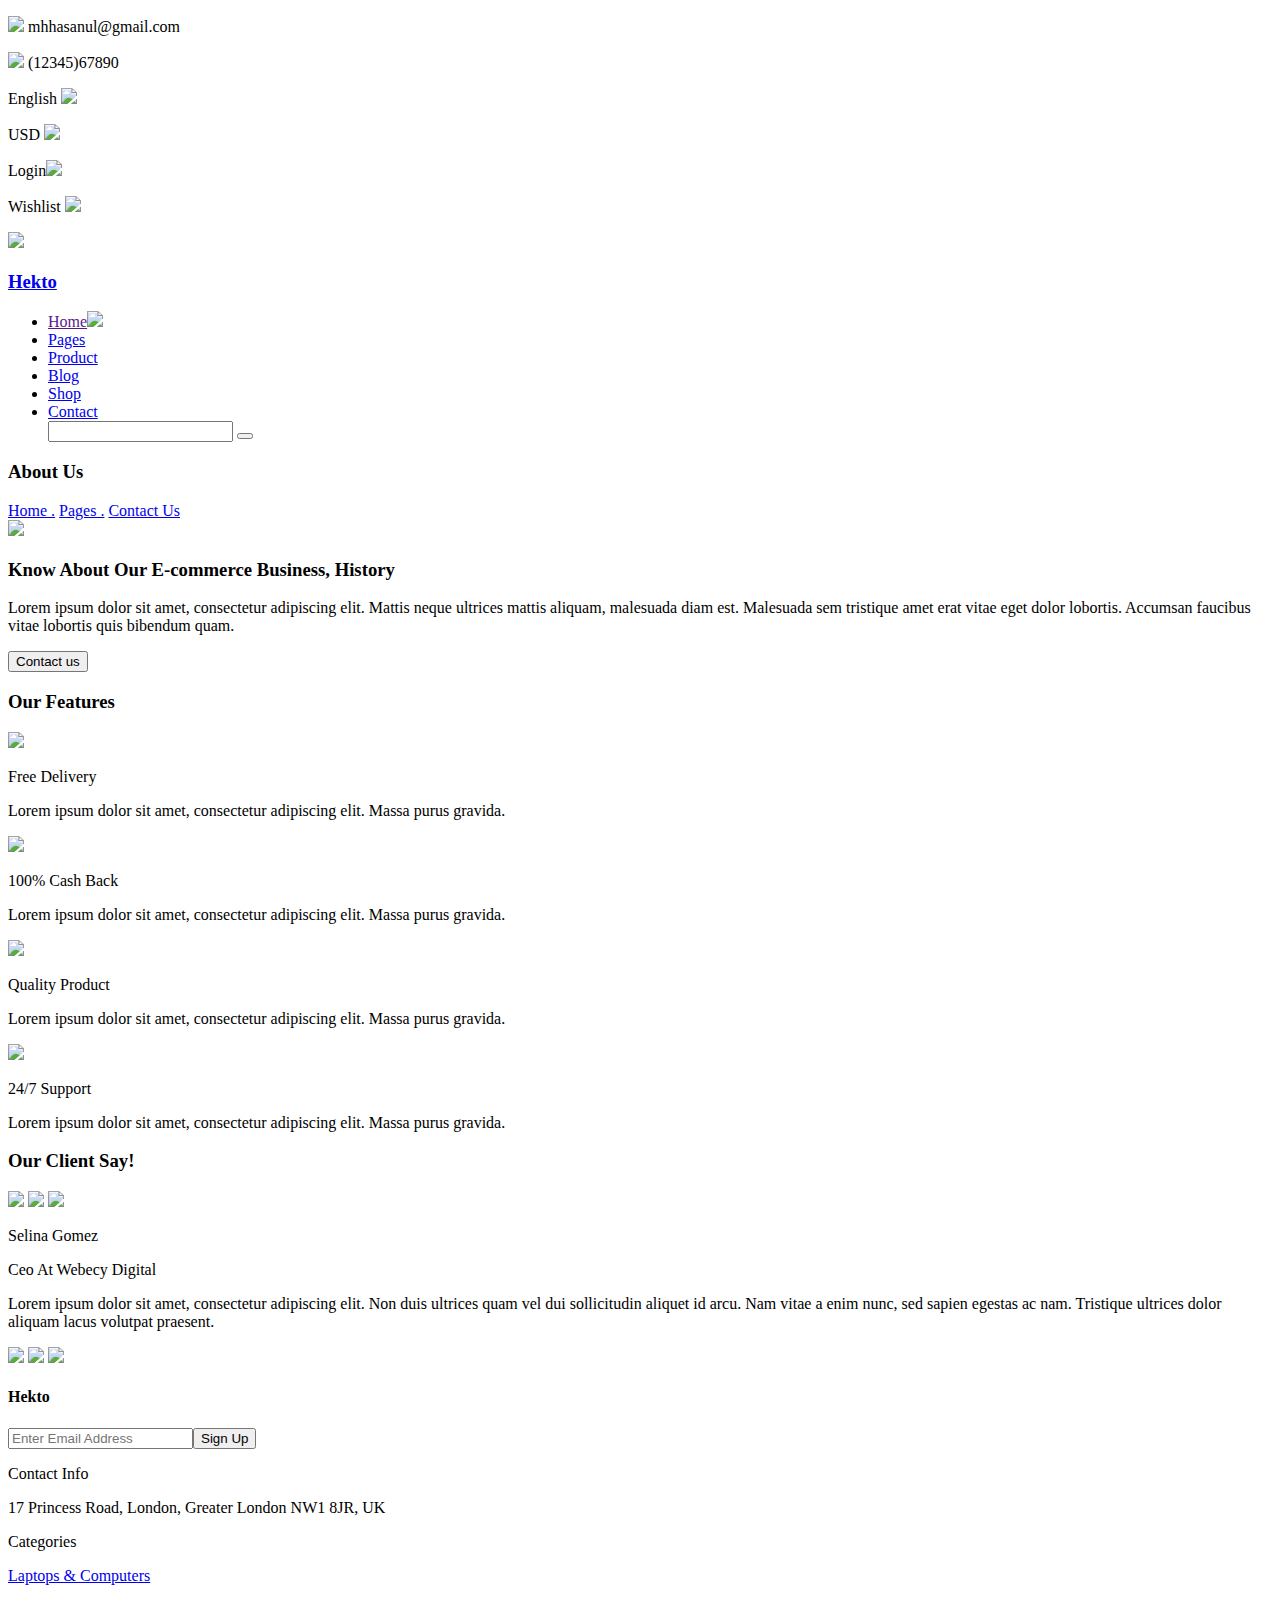
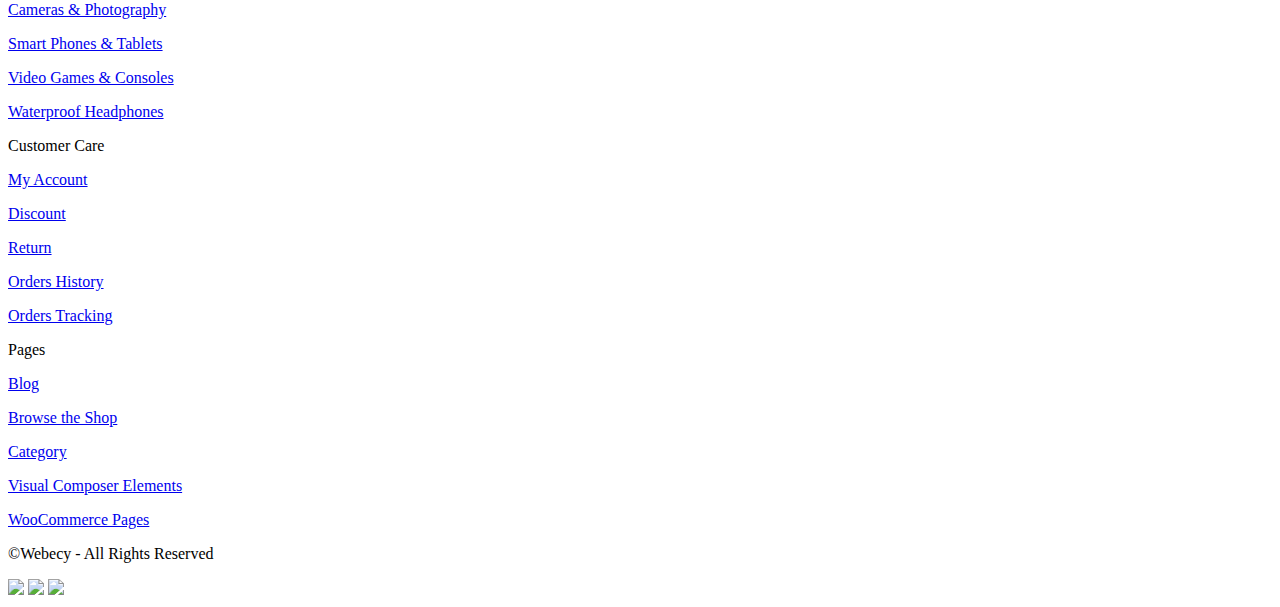
==== ABOUT US/index.html @ d3ab5288 "designed the about us page" ====
<!DOCTYPE html>
<html lang="en">
<head>
    <link rel="stylesheet" type="text/css" href="//fonts.googleapis.com/css?family=Josefin+Sans" />
    <link href="http://fonts.cdnfonts.com/css/lato" rel="stylesheet">
    <meta charset="UTF-8">
    <meta http-equiv="X-UA-Compatible" content="IE=edge">
    <meta name="viewport" content="width=device-width, initial-scale=1.0">
    <title>About Us</title>
    <link rel="stylesheet" href="styles.css">
    <script src="https://use.fontawesome.com/9fd52299a6.js"></script>
     <link rel="icon" type="image/x-icon" href="./about_asset/favicon.JPG">
</head>
<body>
    <header>
        <div class="header-1">
            <div class="contact">
                <div class="mail">
                    <p><img src="./about_asset/email.png"> mhhasanul@gmail.com</p>
                </div>
                <div class="number">
                    <p><img src="./about_asset/call.png"> (12345)67890</p>
                </div>
            </div>

             <div class="profile">
                <div class="lang">
                    <p>English <img src="./about_asset/drop.png"></p>
                </div>
                <div class="usd">
                      <p>USD <img src="./about_asset/drop.png"></p>
                </div>
                    <div class="login">
                          <p>Login<img src="./about_asset/profile.png"></p>
                    </div>
                    <div class="wish">
                         <p>Wishlist <img src="./about_asset/white_love.png"></p>
                    </div>
                    <div class="basket">
                        <img src="./about_asset/white_basket.png">
                    </div>
                </div>
             </div> 
             </div>
        </div>
        <div class="header-2">
            <div class="logo">
                <a href="/HOMEPAGE/index.html"><h3>Hekto</h3></a>
            </div>
            <div class="navbar">
                <ul>
                    <li><a href=""><span>Home<img src="./about_asset/pinkdropdown.png"></span></a></li>
                    <li><a href="#">Pages</a></li>
                    <li><a href="#">Product</a></li>
                    <li><a href="#">Blog</a></li>
                    <li><a href="#">Shop</a></li>
                    <li><a href="/CONTACT US/index.html">Contact</a></li>
                <form class="example" action="/action_page.php">
                        <input type="text" placeholder="" name="search">
                        <button type="submit"><i class="fa fa-search"></i></button>
                </form>
                </ul>
            </div>
        </div>
    </header>
    <div class="about-us">
        <h3>About Us</h3>
        <div class="nav">
            <a href="/HOMEPAGE/index.html">Home .</a>
            <a href="#">Pages .</a>
            <a class="about" href="/CONTACT US/index.html">Contact Us</a>
        </div>
    </div>
    <div class="ecommerce">
        <div class="ecommerce-img"><img src="./about_asset/client1.png"></div>
        <div class="ecommerce-text">
            <h3>Know About Our E-commerce Business, History</h3>
            <p>Lorem ipsum dolor sit amet, consectetur adipiscing elit. Mattis neque ultrices mattis aliquam, malesuada diam est. Malesuada sem tristique amet erat vitae eget dolor lobortis. Accumsan faucibus vitae lobortis quis bibendum quam.</p>
            <button class="contact">Contact us</button>
        </div>
    </div>
    <div class="features-section">
        <h3>Our Features</h3>
        <div class="features-container">
            <div class="delivery">
                <img src="./about_asset/delivery.png">
                <p class="free">Free Delivery</p>
                <p class="para">Lorem ipsum dolor sit amet, consectetur adipiscing elit. Massa purus gravida.</p>
            </div>
            <div class="delivery border">
                <img src="./about_asset/cashback.png">
                <p class="free">100% Cash Back</p>
                <p class="para">Lorem ipsum dolor sit amet, consectetur adipiscing elit. Massa purus gravida.</p>
            </div>
            <div class="delivery">
                <img src="./about_asset/medal.png">
                <p class="free">Quality Product</p>
                <p class="para">Lorem ipsum dolor sit amet, consectetur adipiscing elit. Massa purus gravida.</p>
            </div>
            <div class="delivery">
                <img src="./about_asset/247.png">
                <p class="free">24/7 Support</p>
                <p class="para">Lorem ipsum dolor sit amet, consectetur adipiscing elit. Massa purus gravida.</p>
            </div>
        </div>
    </div>
    <div class="testimonial-section">
        <h3>Our Client Say!</h3>
        <div class="client">
            <img src="./about_asset/c1.png">
            <img class="indian" src="./about_asset/c2.png">
            <img src="./about_asset/c3.png">
        </div>
        <p class="selina">Selina Gomez</p>
        <p class="web">Ceo At Webecy Digital</p>
        <div class="ipsum">
             <p class="lorem">Lorem ipsum dolor sit amet, consectetur adipiscing elit. Non duis ultrices quam vel dui sollicitudin aliquet id arcu. Nam vitae a enim nunc, sed sapien egestas ac nam. Tristique ultrices dolor aliquam lacus volutpat praesent.</p>
        </div>
        <div class="carousel">
            <img src="./about_asset/rec.png">
            <img src="./about_asset/rec1.png">
            <img src="./about_asset/rec.png">
        </div>
       <footer>
            <div class="first">
                <h4>Hekto</h4>
                <form><input  class="mail"type="email"placeholder="Enter Email Address"><input class="sign"type="button"value="Sign Up"></form>
                <p>Contact Info</p>
                <p class="address">17 Princess Road, London, Greater London NW1 8JR, UK</p>
            </div>
            <div class="second">
                <p class="heading">Categories</p>
                <a class="foot" href="#"><p>Laptops & Computers</p></a>
                <a class="foot" href="#"><p>Cameras & Photography</p></a>
                <a class="foot"href="#"><p>Smart Phones & Tablets</p></a>
                <a class="foot" href="#"><p>Video Games & Consoles</p></a>
                <a class="foot"href="#"><p>Waterproof Headphones</p></a>
            </div>
            <div class="third">
                <p class="heading">Customer Care</p>
                <a class="foot" href="#"><p>My Account</p></a>
                <a class="foot"href="#"><p>Discount</p></a>
                <a class="foot"href="#"><p>Return</p></a>
                <a class="foot"href="#"><p>Orders History</p></a>
                <a class="foot"href="#"><p>Orders Tracking</p></a>
            </div>
            <div class="fourth">
                <p class="heading">Pages</p>
                <a class="foot"href="#"><p>Blog</p></a>
                <a class="foot"href="#"><p>Browse the Shop</p></a>
                <a class="foot"href="#"><p>Category</p></a>
                <a class="foot"href="#"><p>Visual Composer Elements</p></a>
                <a class="foot"href="#"><p>WooCommerce Pages</p></a>
            </div>
        </footer>
        <div class="icons">
                <div class="foot-text"><p>©Webecy - All Rights Reserved</p></div>
                <div class="social-media">
                    <a href="#"><img class="fb-background"src="./about_asset/facebook.png"></a>
                    <a href="#"><img class="fb-background"src="./about_asset/instagram.png"></a>
                     <a href="#"><img class="fb-background"src="./about_asset/twitter.png"></a>
                </div>
            </div>
</body>
</html>
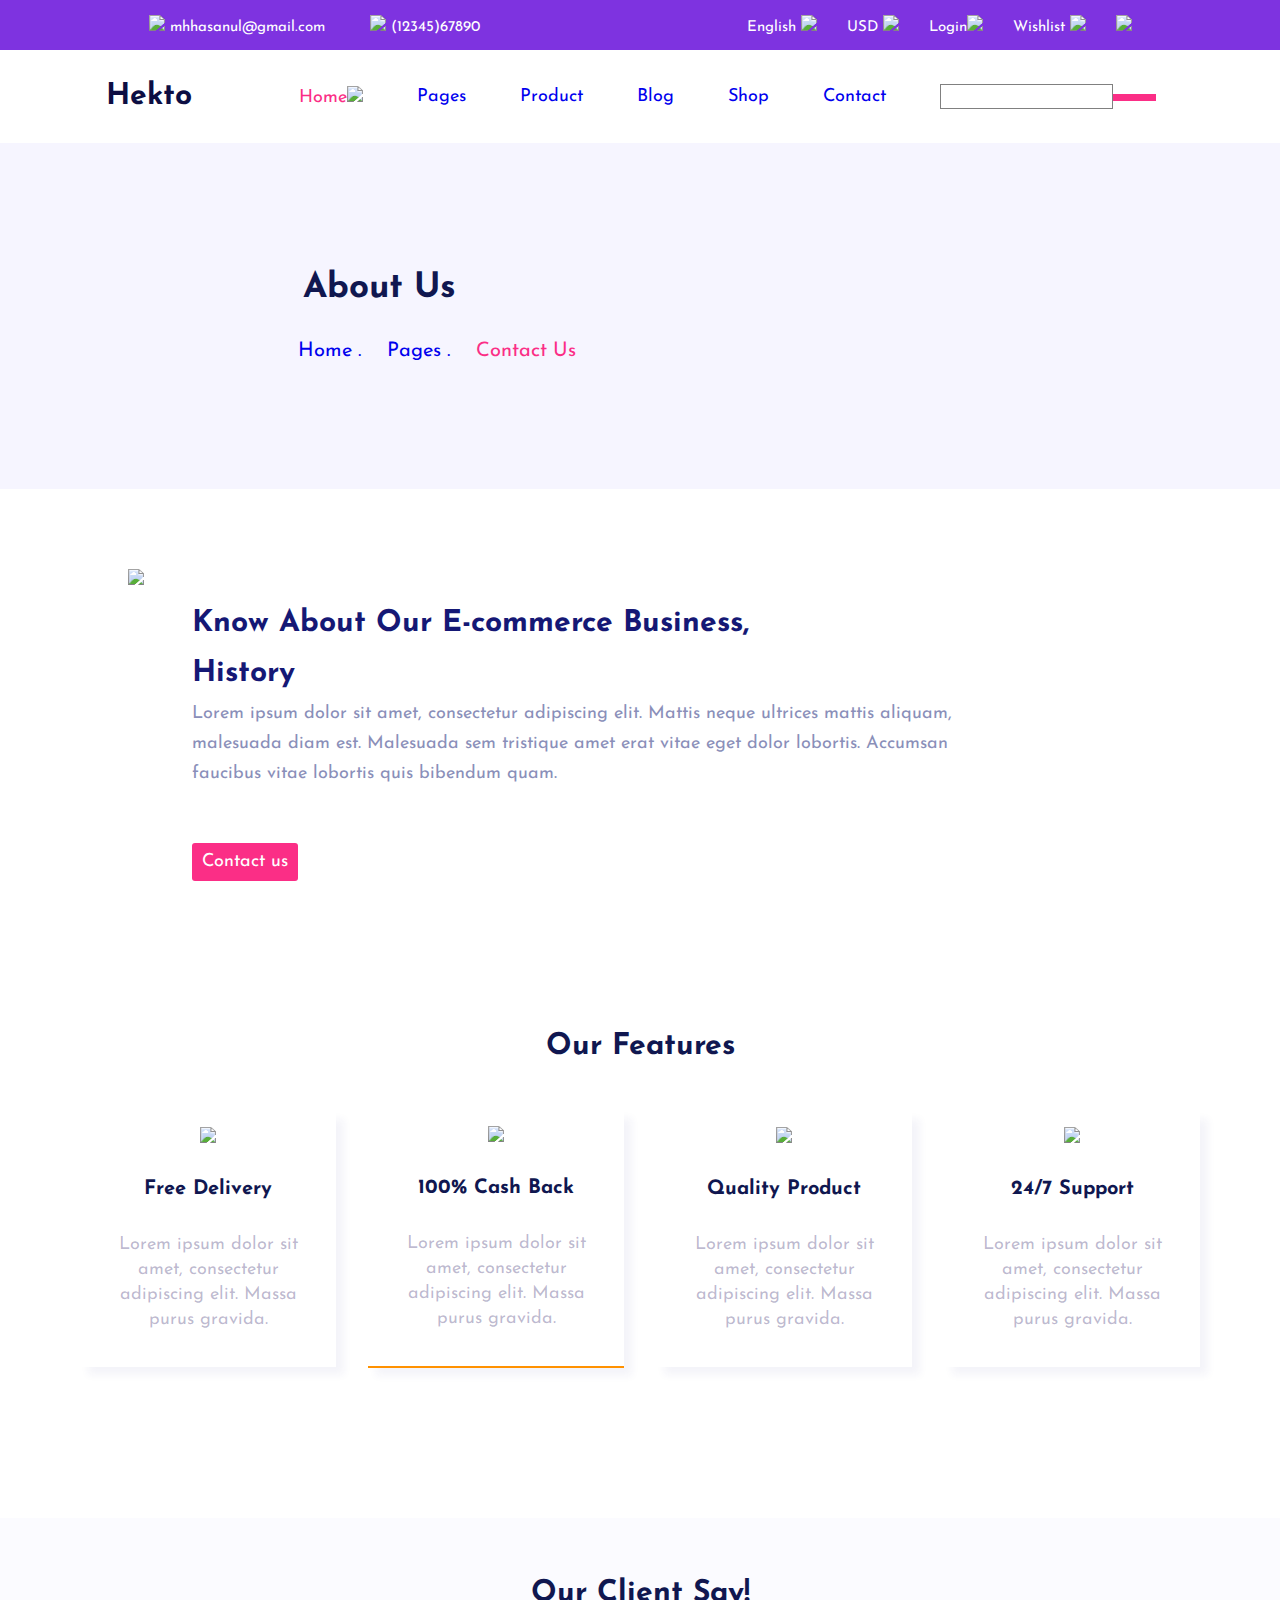
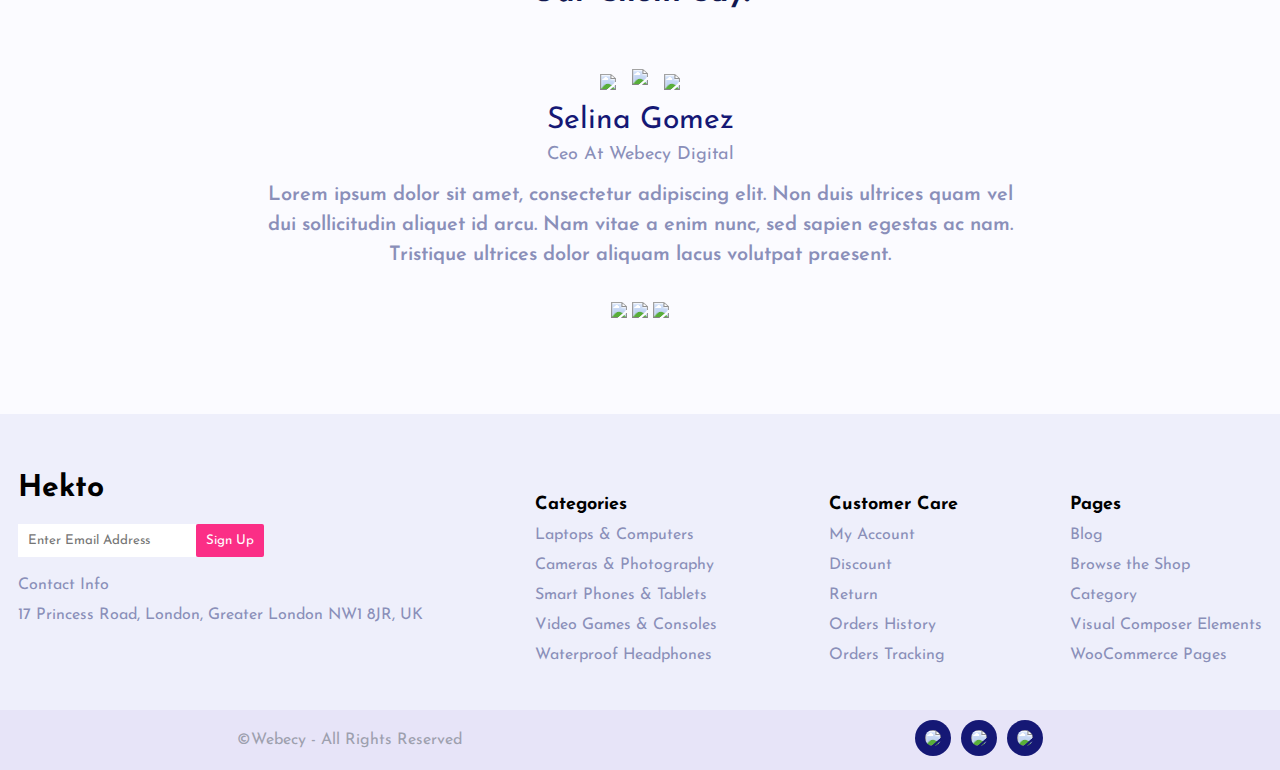
==== commit 2d26c8c2: "designed the mobile view" ====
--- a/ABOUT US/index.html
+++ b/ABOUT US/index.html
@@ -55,10 +55,15 @@
                     <li><a href="#">Blog</a></li>
                     <li><a href="#">Shop</a></li>
                     <li><a href="/CONTACT US/index.html">Contact</a></li>
-                <form class="example" action="/action_page.php">
-                        <input type="text" placeholder="" name="search">
+                    <form class="example" action="/action_page.php">
+                        <input class="search" type="text" placeholder="" name="search">
                         <button type="submit"><i class="fa fa-search"></i></button>
-                </form>
+                    </form>
+                    <div class="hamburger">
+                        <div></div>
+                        <div></div>
+                        <div></div>
+                    </div>
                 </ul>
             </div>
         </div>
--- a/ABOUT US/styles.css
+++ b/ABOUT US/styles.css
@@ -0,0 +1,468 @@
+/* DESKTOP SCREEN ~ DESKTOP VIEW */
+
+* {
+  margin: 0;
+  padding: 0;
+  box-sizing: border-box;
+  font-family: "Josefin Sans";
+}
+
+.header-1 {
+  background-color: #7e33e0;
+  display: flex;
+  justify-content: space-around;
+  align-items: center;
+  padding: 1em;
+  font-size: 15px;
+}
+.contact {
+  display: flex;
+  justify-content: space-around;
+  align-items: center;
+  gap: 3em;
+  color: white;
+}
+.profile {
+  display: flex;
+  justify-content: space-between;
+  align-items: center;
+  gap: 2em;
+  color: white;
+}
+.header-2 {
+  background-color: white;
+  display: flex;
+  justify-content: space-evenly;
+  align-items: center;
+  padding: 1em;
+}
+.navbar ul {
+  display: flex;
+  justify-content: space-between;
+  align-items: center;
+  gap: 3em;
+  padding: 1em;
+  list-style-type: none;
+  text-decoration: none;
+  font-size: 18px;
+}
+li a {
+  text-decoration: none;
+}
+li a:hover{
+  border-bottom: 2px solid #fb2e86;
+  color: #fb2e86;
+  font-size: 20px;
+}
+.logo a,
+h3 {
+  font-size: 30px;
+  text-decoration: none;
+  color: #0D0E43;
+}
+span {
+  color: #fb2e86;
+}
+
+form.example input[type="text"] {
+  padding: 3px;
+  font-size: 17px;
+  border: 1px solid grey;
+  float: left;
+  width: 80%;
+  background-color: white;
+  color: black;
+}
+form.example button {
+  width: 20%;
+  padding: 3.5px;
+  background: #fb2e86;
+  color: white;
+  font-size: 17px;
+  border: none;
+  cursor: pointer;
+}
+.hamburger{
+  display:none;
+}
+.hamburger div{
+  width: 35px;
+  height: 5px;
+  background-color: black;
+  margin: 6px 0;
+}
+.about-us{
+  background-color:#F6F5FF;
+  padding: 8em;
+   
+}
+.about-us h3{
+  color:#101750;
+  font-size: 35px;
+  margin-bottom: 1em;
+  padding-left: 5em;
+}
+.nav {
+   padding-left: 8em;
+   font-size: 20px; 
+}
+.nav a{
+  padding:10px;
+  text-decoration: none;
+}
+.nav a:hover{
+font-size: 22px;
+color: #FB2E86;
+}
+a.about{
+  color:#fb2e86;
+}
+.ecommerce{
+  display: flex;
+  justify-content: left;
+  margin-top: 5em;
+  padding-left: 8em;
+  gap:3em;
+}
+.ecommerce-text h3{
+  color: #151875;
+  width:55%;
+  line-height: 50px;
+  margin-top: 1em;
+}
+.ecommerce-text p{
+  color: #8A8FB9;
+  line-height: 30px;
+  width: 70%;
+  margin-bottom: 3em;
+  font-size: 18px;
+}
+button.contact{
+  background-color: #fb2e86;
+  color: white;
+  padding: 10px;
+  border: none;
+  cursor: pointer;
+  border-radius: 3px;
+  font-size: 18px;
+}
+.features-section h3{
+color: #101750;
+font-size: 30px;
+text-align: center;
+margin-top: 5em;
+
+}
+.features-container{
+  display: flex;
+  align-items: center;
+  justify-content: center;
+  margin-top: 3em;
+  gap: 2em;
+  padding-left: 5em;
+  padding-right: 5em;
+}
+.delivery{
+  justify-content: center;
+  display: flex;
+  align-items: center;
+  flex-direction: column;
+  box-shadow: 8px 8px 8px rgba(49, 32, 138, 0.05);
+  background-color: white;
+  gap:1em;
+  padding: 1em;
+}
+.border{
+  border-bottom: 2px solid #FF9100;
+}
+ p.free{
+  text-align: center;
+  font-size: 20px;
+  color:#101750;
+  font-weight: 700;
+  margin-top: 1em;
+}
+p.para{
+  text-align: center;
+  font-size: 18px;
+  color:rgba(26, 11, 91, 0.3);
+  width:80%;
+  line-height:25px;
+  margin: 1em;
+}
+.testimonial-section{
+  background-color:#FBFBFF;
+
+}
+.testimonial-section h3{
+  color: #101750;
+  margin-top: 5em;
+  text-align: center;
+  padding: 2em;
+}
+img.indian{
+  margin-bottom: 10px;
+}
+.client{
+  display: flex;
+  align-items: center;
+  justify-content: center;
+  gap:1em;
+}
+
+p.selina{
+  font-size: 30px;
+  color:#151875;
+  text-align: center;
+  margin-top: 10px;
+}
+p.web{
+  text-align: center;
+  font-size: 18px;
+  color:#8A8FB9;
+  padding-top: 10px;
+}
+p.lorem{
+  text-align: center;
+  width: 60%;
+  color: #8A8FB9;
+  font-size: 20px;
+  line-height: 30px;
+}
+.ipsum{
+  display: flex;
+  justify-content: center;
+  align-items: center;
+  margin-top: 1em;
+  font-weight: 600;
+}
+.carousel{
+  display: flex;
+  justify-content: center;
+  align-items: center;
+  margin-top: 2em;
+  gap: 5px;
+  padding-bottom: 1em;
+}
+footer{
+  display: flex;
+  justify-content: center;
+  align-items: center;
+  gap: 7em;
+  background-color:#EEEFFB;
+  margin-top: 5em;
+}
+footer a:hover{
+  color:#000000;
+}
+.first, .second, .third, .fourth{
+  display: flex;
+  justify-content: center;
+  align-items: left;
+  line-height: 30px;
+  flex-direction: column;
+}
+a.foot{
+  text-decoration: none;
+  color:#8A8FB9;
+}
+.first h4{
+  font-size: 30px;
+  padding-top: 2em;
+  margin-bottom:20px;
+}
+.first p{
+  color: #8A8FB9;
+}
+input.mail{
+  padding: 10px;
+ border: none;
+ margin-bottom: 1em;
+  
+}
+input.sign{
+  background-color: #FB2E86;
+  color: white;
+  padding: 10px;
+  border: none;
+  margin-bottom: 1em;
+  width: auto;
+  cursor: pointer;
+  border-radius: 2px;
+}
+ p.heading{
+  font-size: 18px;
+  padding-top: 2em;
+  font-weight: 700;
+}
+p.address{
+  margin-bottom: 5em;
+}
+.icons{
+  display: flex;
+  justify-content: space-around;
+  align-items: center;
+  background-color: #E7E4F8;
+  padding: 10px;
+}
+.social-media{
+  display: flex;
+  justify-content: center;
+  align-items: center;
+  gap: 10px;
+}
+.fb-background{
+  background-color: #151875;
+  padding: 10px;
+  border-radius: 100%;
+}
+.foot-text{
+  color: #9DA0AE;
+}
+
+/* MOBILE SCREEN / MOBILE VIEW */
+@media screen and (max-width: 768px) {
+body{
+    overflow-x: hidden;
+  }
+  .header-1 {
+    display:none;
+  }
+  .header-2{
+    justify-content: space-between;
+    padding: 5px;
+    background-color:#7E33E0;
+  }
+ h3{
+    padding-left:10px;
+  }
+  ul li a{
+    display:none;
+  }
+  form.example button{
+    width: auto;
+    font-size: 30px;
+    background:none;
+    color:black;
+  }
+  .hamburger{
+    display:block;
+  }
+  .hamburger div{
+    background-color:white;
+}
+.navbar ul{
+    gap: 0;
+  }
+  .fa-search{
+    padding-right: 10px;
+   
+    color: white;
+  }
+   input.search{
+    display:none;
+  }
+  .about-us{
+    display:none;
+  }
+  .ecommerce{
+  margin-top: 1em;
+  padding: 10px;
+  gap:0em;
+  text-align: center;
+  justify-content: center;
+  }
+.ecommerce-img{
+  display:none;
+}
+.ecommerce-text h3{
+  font-size: 20px;
+  padding:0;
+  margin:0;
+  width: auto;
+  line-height: 30px;
+}
+.ecommerce-text p{
+  width: auto;
+  margin-bottom:1em;
+  font-size:12px;
+}
+button.contact{
+margin-left: 7em;
+font-size: 15px;
+}
+.features-section h3{
+  margin-top: 1em;
+  font-size: 20px;
+}
+.features-container{
+  flex-direction: column;
+  gap:1em;
+  padding: 1em;
+}
+p.lorem{
+  font-weight: 100;
+  width: auto;
+  font-size: 12px;
+  padding:1em;
+}
+.carousel{
+  margin-top: 1em;
+}
+
+.testimonial-section h3{
+  font-size: 20px;
+  margin-top: 1em;
+}
+p.para{
+  font-size: 12px;
+}
+footer{
+  display: block;
+  text-align: center;
+  flex-direction: column;
+  gap: 10px;
+  margin-top: 1em;
+}
+.first h4{
+  padding: 10px;
+  margin:0;
+  font-size: 20px;
+}
+p.selina{
+  font-size: 20px;
+}
+p.web{
+  font-size: 12px;
+}
+footer .second{
+  margin-top: 1em;
+}
+.icons{
+  display: block;
+  flex-direction:column;
+}
+.foot-text p{
+  padding:1em;
+  text-align: center;
+  font-size: 10px;
+}
+p.address{
+  text-align: center;
+  padding: 1em;
+  margin: 0;
+  font-size: 12px;
+}
+.first p{
+  font-size: 12px;
+  padding:0
+}
+p.heading{
+  padding:0;
+  font-size: 12px;
+}
+a.foot{
+  font-size: 12px;
+}
+}
+
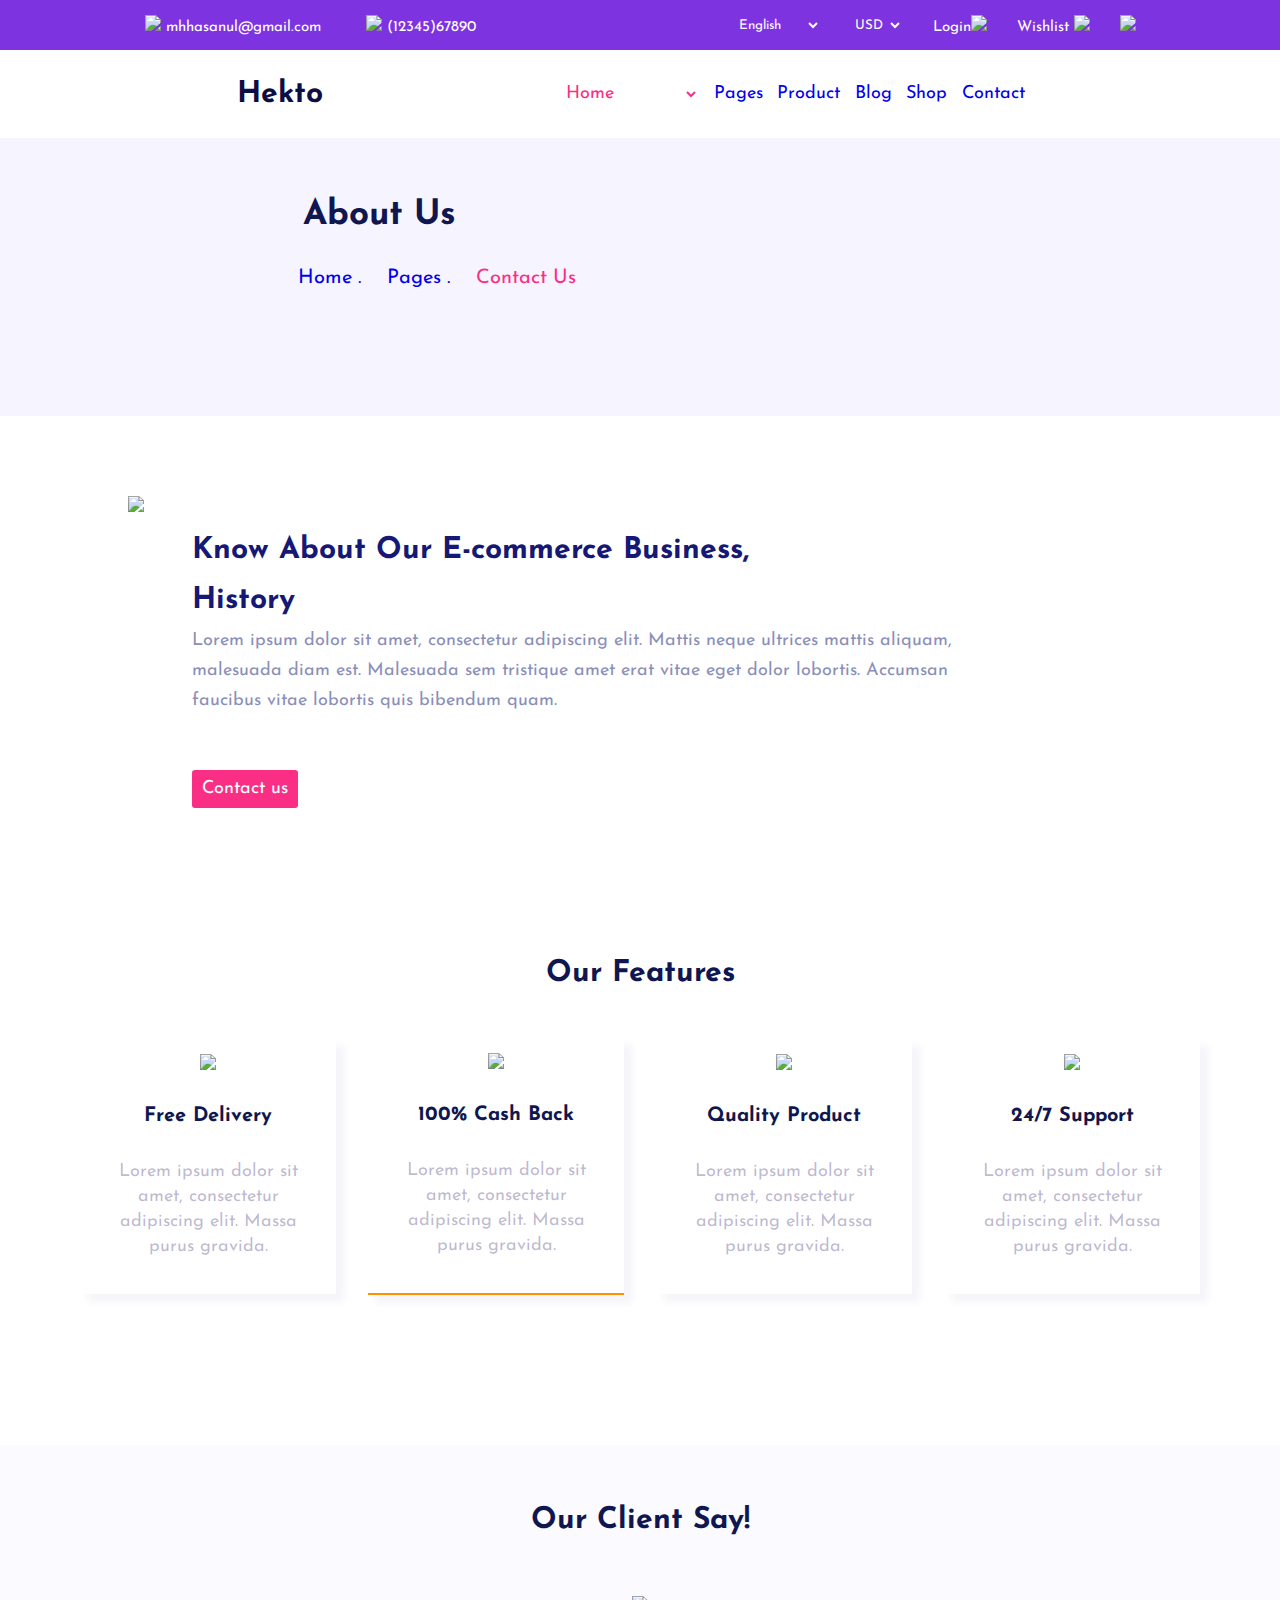
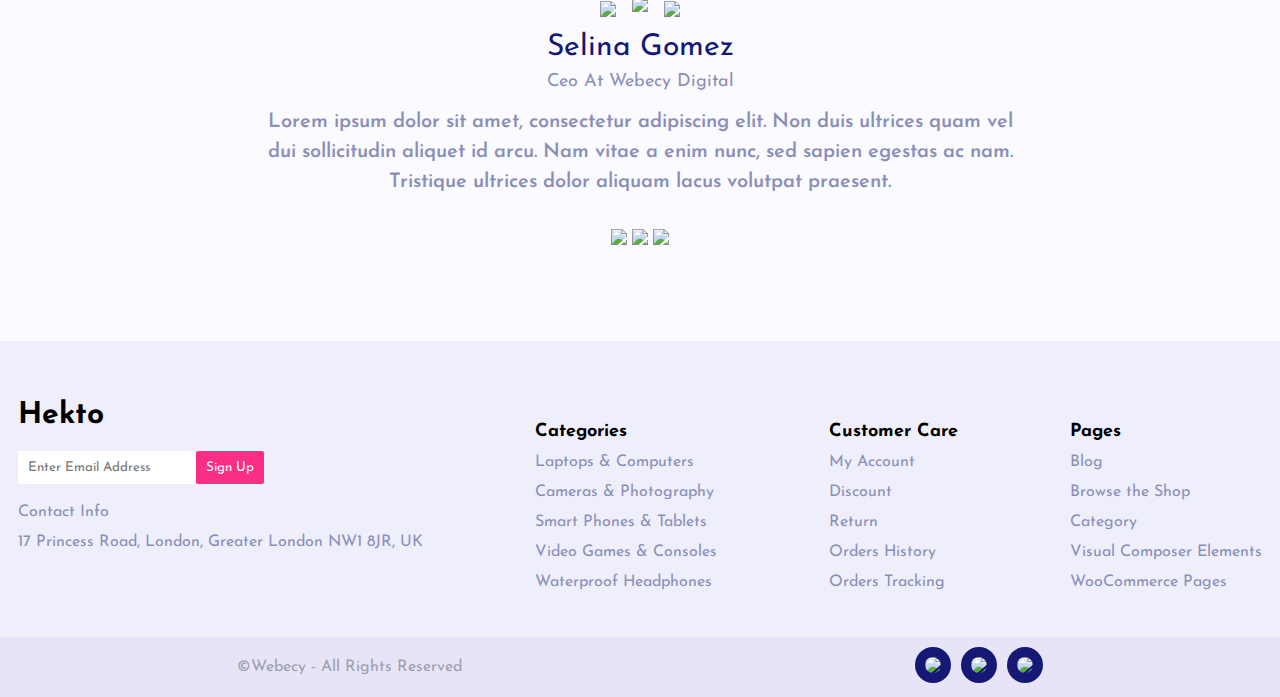
==== commit 4295dcf6: "designed the hekto website" ====
--- a/ABOUT US/index.html
+++ b/ABOUT US/index.html
@@ -25,10 +25,30 @@
 
              <div class="profile">
                 <div class="lang">
-                    <p>English <img src="./about_asset/drop.png"></p>
+                        <select name="language" id="language">
+                            <option value="English">English</option>
+                            <option value="Chinese">Chinese</option>
+                            <option value="Japanese">Japanese</option>
+                            <option value="French">French</option>
+                            <option value="Indonesia">Indonesian</option>
+                            <option value="Arabic">Arabic</option>
+                            <option value="Hindi">Hindi</option>
+                            <option value="Portuguese">Portuguese</option>
+                            <option value="Dutch">Dutch</option>
+                        </select>
                 </div>
                 <div class="usd">
-                      <p>USD <img src="./about_asset/drop.png"></p>
+                        <select name="currency" id="currency">
+                            <option value="USD">USD</option>
+                            <option value="GBP">GBP</option>
+                            <option value="NGN">NGN</option>
+                            <option value="EUR">EUR</option>
+                            <option value="CAD">CAD</option>
+                            <option value="AUD">AUD</option>
+                            <option value="JPY">JPY</option>
+                            <option value="CHF">CHF</option>
+                            <option value="NZD">NZD</option>
+                        </select>
                 </div>
                     <div class="login">
                           <p>Login<img src="./about_asset/profile.png"></p>
@@ -47,18 +67,23 @@
             <div class="logo">
                 <a href="/HOMEPAGE/index.html"><h3>Hekto</h3></a>
             </div>
-            <div class="navbar">
-                <ul>
-                    <li><a href=""><span>Home<img src="./about_asset/pinkdropdown.png"></span></a></li>
+            <ul class="navbar" >
+                    <li><a href="#">   
+                         <select class="homeDrownup" name="" id="">
+                            <option value=""><a href="">Home</a></option>
+                            <option value=""><a href="">shopping Cart</a></option>
+                            <option value=""><a href="/ABOUT US/index.html">About us</a></option>
+                            <option value=""><a href="">Discount item</a></option>
+                           </select>
+                 </a> 
+                    </li>
                     <li><a href="#">Pages</a></li>
                     <li><a href="#">Product</a></li>
                     <li><a href="#">Blog</a></li>
                     <li><a href="#">Shop</a></li>
                     <li><a href="/CONTACT US/index.html">Contact</a></li>
-                    <form class="example" action="/action_page.php">
-                        <input class="search" type="text" placeholder="" name="search">
-                        <button type="submit"><i class="fa fa-search"></i></button>
-                    </form>
+                </ul>
+                
                     <div class="hamburger">
                         <div></div>
                         <div></div>
@@ -166,5 +191,6 @@
                      <a href="#"><img class="fb-background"src="./about_asset/twitter.png"></a>
                 </div>
             </div>
+    <script src="/ABOUT US/script.js"></script>
 </body>
 </html>--- a/ABOUT US/styles.css
+++ b/ABOUT US/styles.css
@@ -14,6 +14,10 @@
   align-items: center;
   padding: 1em;
   font-size: 15px;
+  position: fixed;
+  z-index: 1;
+  top: 0;
+  width: 100%;
 }
 .contact {
   display: flex;
@@ -35,12 +39,27 @@
   justify-content: space-evenly;
   align-items: center;
   padding: 1em;
-}
-.navbar ul {
+  position: fixed;
+  z-index: 1;
+  top: 50px;
+  width: 100%;
+}
+select{
+  background: none;
+  color: white;
+  border: none;
+}
+option{
+  color: black;
+}
+.login p{
+  cursor: pointer;
+}
+.navbar {
   display: flex;
   justify-content: space-between;
   align-items: center;
-  gap: 3em;
+  width: 40%;
   padding: 1em;
   list-style-type: none;
   text-decoration: none;
@@ -63,7 +82,10 @@
 span {
   color: #fb2e86;
 }
-
+.homeDrownup{
+  color:#fb2e86;
+  font-size: 18px;
+}
 form.example input[type="text"] {
   padding: 3px;
   font-size: 17px;
@@ -91,6 +113,19 @@
   background-color: black;
   margin: 6px 0;
 }
+.navClose{
+  display: none;
+  color: white;
+}
+.close .hamburger1{
+  transform: rotate(-36deg) translate(-5px, 6px);
+}
+.close .hamburger2{
+  opacity: 0;
+}
+.close .hamburger3{
+  transform: rotate(45deg) translate(-5px, -6px);
+}
 .about-us{
   background-color:#F6F5FF;
   padding: 8em;
@@ -101,6 +136,7 @@
   font-size: 35px;
   margin-bottom: 1em;
   padding-left: 5em;
+  padding-top: 2em;
 }
 .nav {
    padding-left: 8em;
@@ -322,7 +358,7 @@
 
 /* MOBILE SCREEN / MOBILE VIEW */
 @media screen and (max-width: 768px) {
-body{
+ body{
     overflow-x: hidden;
   }
   .header-1 {
@@ -330,27 +366,70 @@
   }
   .header-2{
     justify-content: space-between;
-    padding: 5px;
+    padding: 1em;
     background-color:#7E33E0;
+    position: relative;
+    top:0;
+  }
+  .navbar{
+    background-color: #7E33E0;
+    position: absolute;
+    top: 9vh;
+    right: 0;
+    color: #fff;
+    display: flex;
+    flex-direction: column;
+  }
+  .navlink{
+    left: -100px;
+    transition: all ease-out 0.2s;
+  }
+  ul.small-nav{
+    display:none;
   }
  h3{
     padding-left:10px;
+  
   }
   ul li a{
+    /* display:none; */
+  }
+  input.search{
     display:none;
   }
+  form.example input[type="text"]{
+  display: none;
+}
   form.example button{
     width: auto;
     font-size: 30px;
     background:none;
-    color:black;
+    color:black
+  }
+  .contact-us{
+  display: none;
+  }
+  .image-section{
+    display:none;
   }
   .hamburger{
     display:block;
   }
   .hamburger div{
     background-color:white;
-}
+  }
+  .navbar ul{
+    gap: 0;
+  }
+  .fa-search{
+    padding-right: 10px;
+    font-size: 10px;
+    color: white;
+  }
+  .hero-section{
+    padding: 0;
+    margin: 0;
+  }
 .navbar ul{
     gap: 0;
   }
